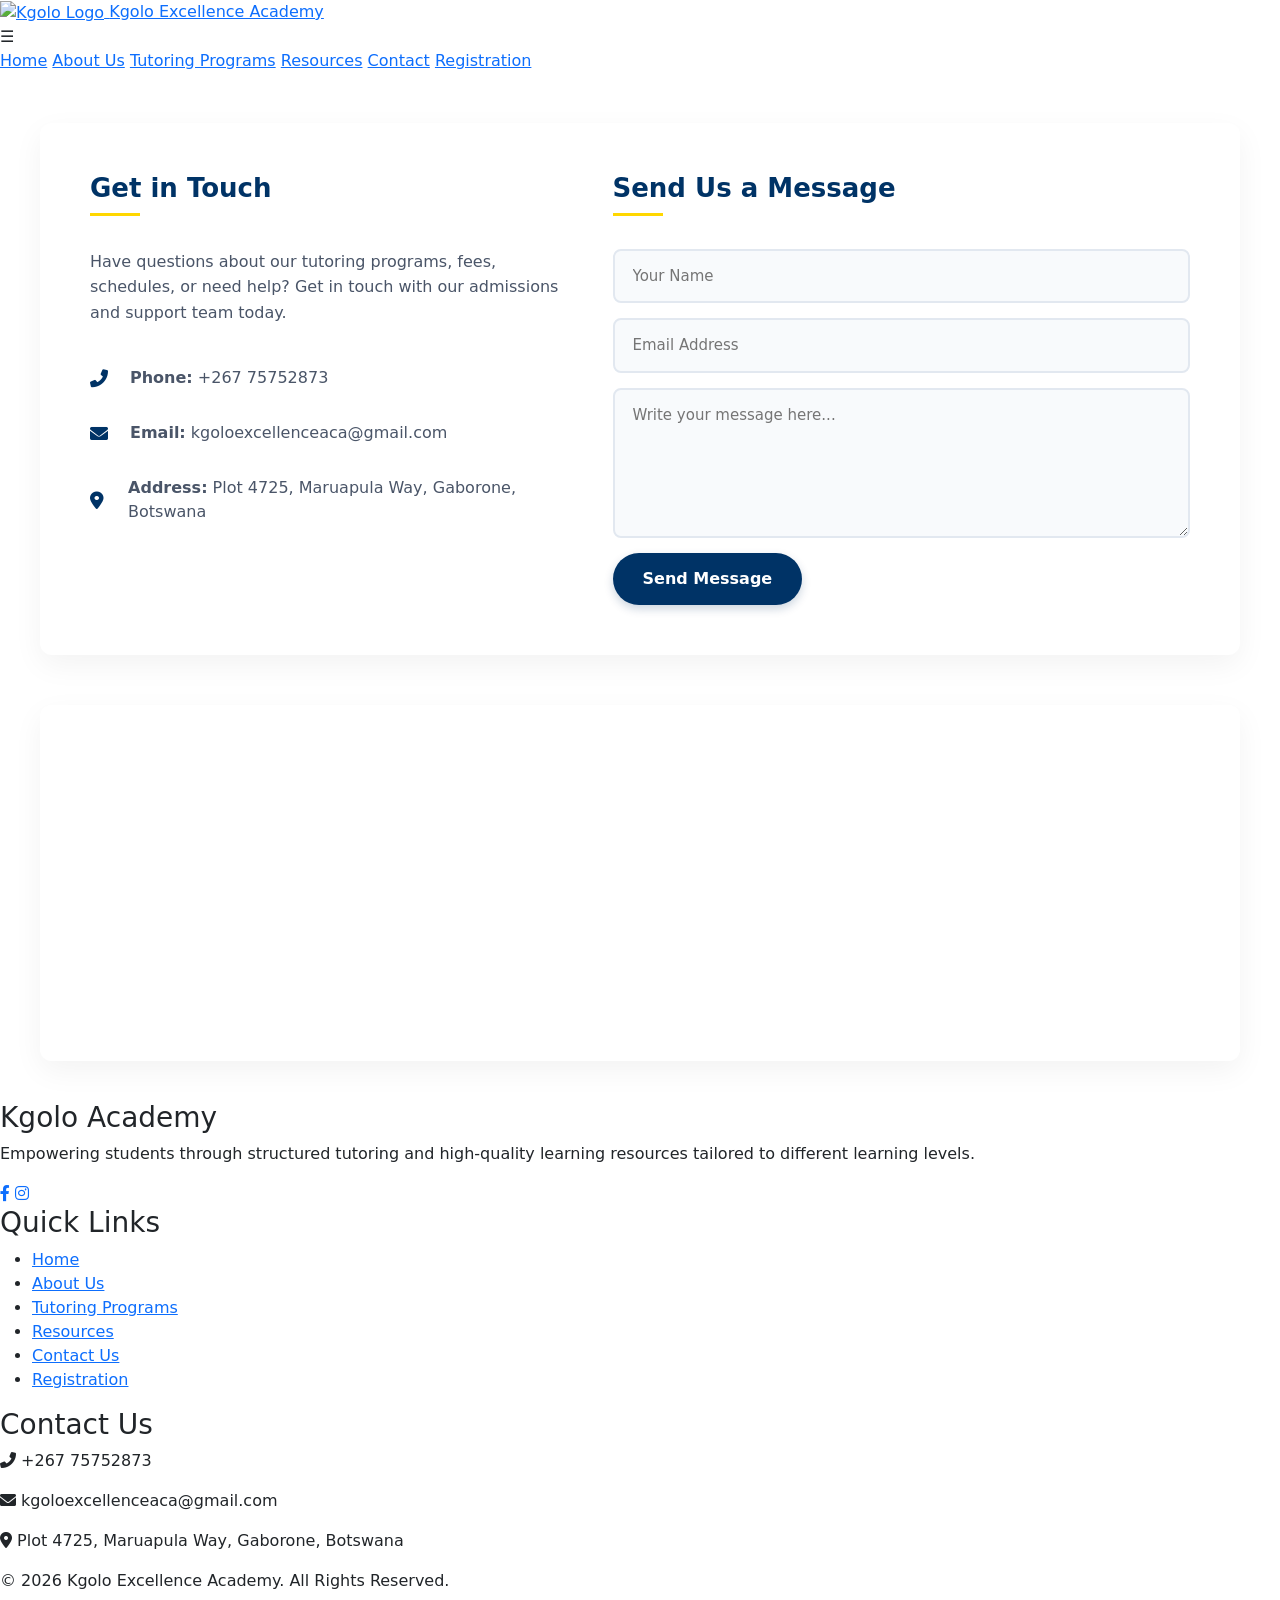
==== contact.html @ e967a227 "Add files via upload" ====
<!DOCTYPE html>
<html lang="en">
<head>
  <meta charset="UTF-8">
  <meta name="viewport" content="width=device-width, initial-scale=1.0">
  <title>Contact Us | Kgolo Excellence Academy</title>

  <!-- Bootstrap CSS -->
  <link href="https://cdn.jsdelivr.net/npm/bootstrap@5.3.3/dist/css/bootstrap.min.css" rel="stylesheet" integrity="sha384-QWTKZyjpPEjISv5WaRU9OFeRpok6YctnYmDr5pNlyT2bRjXh0JMhjY6hW+ALEwIH" crossorigin="anonymous">

  <!-- Font Awesome -->
  <link rel="stylesheet" href="https://cdnjs.cloudflare.com/ajax/libs/font-awesome/6.0.0/css/all.min.css">
  
  <!-- Shared Stylesheet -->
  <link rel="stylesheet" href="nav-footer.css">
  
  <!-- Bootstrap JS Bundle -->
  <script src="https://cdn.jsdelivr.net/npm/bootstrap@5.3.3/dist/js/bootstrap.bundle.min.js" integrity="sha384-YvpcrYf0tY3lHB60NNkmXc5s9fDVZLESaAA55NDzOxhy9GkcIdslK1eN7N6jIeHz" crossorigin="anonymous" defer></script>

  <!-- Shared Navigation Script -->
  <script src="navigation.js" defer></script>

  <style>
    /* Page-specific styling for Contact layout */
    .contact-section {
      max-width: 1200px;
      margin: 50px auto;
      background: white;
      padding: 50px;
      border-radius: 12px;
      box-shadow: 0 10px 30px rgba(0, 0, 0, 0.05);
      display: flex;
      gap: 50px;
    }

    .contact-info {
      width: 45%;
      display: flex;
      flex-direction: column;
      gap: 25px;
    }

    .contact-info h3 {
      color: #003366;
      font-size: 26px;
      font-weight: 800;
      position: relative;
      padding-bottom: 12px;
    }

    .contact-info h3::after {
      content: '';
      position: absolute;
      width: 50px;
      height: 3px;
      background-color: #ffd700;
      bottom: 0;
      left: 0;
    }

    .contact-details {
      display: flex;
      flex-direction: column;
      gap: 15px;
    }

    .contact-details p {
      font-size: 16px;
      color: #4a5568;
      display: flex;
      align-items: center;
      gap: 15px;
    }

    .contact-details i {
      color: #003366;
      font-size: 18px;
      width: 25px;
    }

    /* Sleek Form styling */
    .contact-form {
      width: 55%;
      display: flex;
      flex-direction: column;
      gap: 25px;
    }

    .contact-form h3 {
      color: #003366;
      font-size: 26px;
      font-weight: 800;
      position: relative;
      padding-bottom: 12px;
    }

    .contact-form h3::after {
      content: '';
      position: absolute;
      width: 50px;
      height: 3px;
      background-color: #ffd700;
      bottom: 0;
      left: 0;
    }

    .form-group {
      display: flex;
      flex-direction: column;
      gap: 15px;
    }

    .contact-form input,
    .contact-form textarea {
      width: 100%;
      padding: 14px 18px;
      border: 2px solid #e2e8f0;
      border-radius: 8px;
      font-size: 15px;
      background-color: #f8fafc;
      transition: all 0.3s ease;
      color: #333333;
    }

    .contact-form input:focus,
    .contact-form textarea:focus {
      border-color: #003366;
      background-color: #ffffff;
      outline: none;
      box-shadow: 0 0 10px rgba(0, 51, 102, 0.1);
    }

    .contact-form textarea {
      height: 150px;
      resize: vertical;
    }

    .contact-form button {
      align-self: flex-start;
      background: #003366;
      color: white;
      border: none;
      padding: 14px 30px;
      cursor: pointer;
      border-radius: 30px;
      font-weight: bold;
      font-size: 16px;
      transition: all 0.3s ease;
      box-shadow: 0 4px 10px rgba(0, 51, 102, 0.2);
    }

    .contact-form button:hover {
      background: #0055aa;
      transform: translateY(-2px);
      box-shadow: 0 6px 15px rgba(0, 85, 170, 0.3);
    }

    /* MAP CONTAINER */
    .map {
      max-width: 1200px;
      margin: 40px auto;
      border-radius: 12px;
      overflow: hidden;
      box-shadow: 0 10px 30px rgba(0,0,0,0.05);
      border: 3px solid #ffffff;
    }

    iframe {
      width: 100%;
      height: 350px;
      border: none;
      display: block;
    }

    /* RESPONSIVE DESIGN */
    @media (max-width: 768px) {
      .contact-section {
        flex-direction: column;
        margin: 20px;
        padding: 30px 20px;
        gap: 45px;
      }

      .contact-info,
      .contact-form {
        width: 100%;
      }

      .contact-form button {
        width: 100%;
        text-align: center;
      }

      .map {
        margin: 20px;
      }
    }
  </style>
</head>

<body>

  <!-- HEADER -->
  <header>
    <a href="index.html" class="logo-container">
      <img src="Images.wmd/Kgolo Excellence Academy Logo.png" alt="Kgolo Logo">
      <span class="site-name">Kgolo Excellence Academy</span>
    </a>

    <!-- Hamburger Icon Toggle -->
    <div class="menu-toggle">☰</div>

    <nav id="navMenu">
      <a href="index.html">Home</a>
      <a href="about.html">About Us</a>
      <a href="tutoring.html">Tutoring Programs</a>
      <a href="resources.html">Resources</a>
      <a href="contact.html">Contact</a>
      <a href="registration.html">Registration</a>
    </nav>
  </header>

  <!-- CONTACT SECTION -->
  <section class="contact-section">

    <!-- LEFT INFO -->
    <div class="contact-info">
      <h3>Get in Touch</h3>
      <p style="color: #4a5568; font-size: 16px; line-height: 1.6;">
        Have questions about our tutoring programs, fees, schedules, or need help? Get in touch with our admissions and support team today.
      </p>
      
      <div class="contact-details">
        <p><i class="fas fa-phone-alt"></i> <span><strong>Phone:</strong> +267 75752873</span></p>
        <p><i class="fas fa-envelope"></i> <span><strong>Email:</strong> kgoloexcellenceaca@gmail.com</span></p>
        <p><i class="fas fa-map-marker-alt"></i> <span><strong>Address:</strong> Plot 4725, Maruapula Way, Gaborone, Botswana</span></p>
      </div>
    </div>

    <!-- RIGHT FORM -->
    <div class="contact-form">
      <h3>Send Us a Message</h3>

      <!-- Setup with post and standard fields -->
      <form action="https://formspree.io/f/YOUR_FORM_ID" method="POST" class="form-group">
        <input type="text" name="name" placeholder="Your Name" required>
        <input type="email" name="email" placeholder="Email Address" required>
        <textarea name="message" placeholder="Write your message here..." required></textarea>
        <button type="submit">Send Message</button>
      </form>
    </div>

  </section>

  <!-- GOOGLE MAP (Maruapula Area) -->
  <div class="map">
    <iframe 
      src="https://www.google.com/maps?q=Maruapula%20Gaborone&output=embed"
      title="Kgolo Academy Location Map"
      loading="lazy">
    </iframe>
  </div>

  <!-- FOOTER -->
  <footer>
    <div class="footer-col footer-about">
      <h3>Kgolo Academy</h3>
      <p>Empowering students through structured tutoring and high-quality learning resources tailored to different learning levels.</p>
      <div class="socials">
        <a href="https://www.facebook.com/" target="_blank" aria-label="Facebook"><i class="fab fa-facebook-f"></i></a>
        <a href="https://www.instagram.com/" target="_blank" aria-label="Instagram"><i class="fab fa-instagram"></i></a>
      </div>
    </div>

    <div class="footer-col">
      <h3>Quick Links</h3>
      <ul class="footer-links">
        <li><a href="index.html">Home</a></li>
        <li><a href="about.html">About Us</a></li>
        <li><a href="tutoring.html">Tutoring Programs</a></li>
        <li><a href="resources.html">Resources</a></li>
        <li><a href="contact.html">Contact Us</a></li>
        <li><a href="registration.html">Registration</a></li>
      </ul>
    </div>

    <div class="footer-col footer-contact">
      <h3>Contact Us</h3>
      <p><i class="fas fa-phone-alt"></i> +267 75752873</p>
      <p><i class="fas fa-envelope"></i> kgoloexcellenceaca@gmail.com</p>
      <p><i class="fas fa-map-marker-alt"></i> Plot 4725, Maruapula Way, Gaborone, Botswana</p>
    </div>

    <div class="footer-bottom">
      <p>&copy; 2026 Kgolo Excellence Academy. All Rights Reserved.</p>
    </div>
  </footer>

</body>
</html>
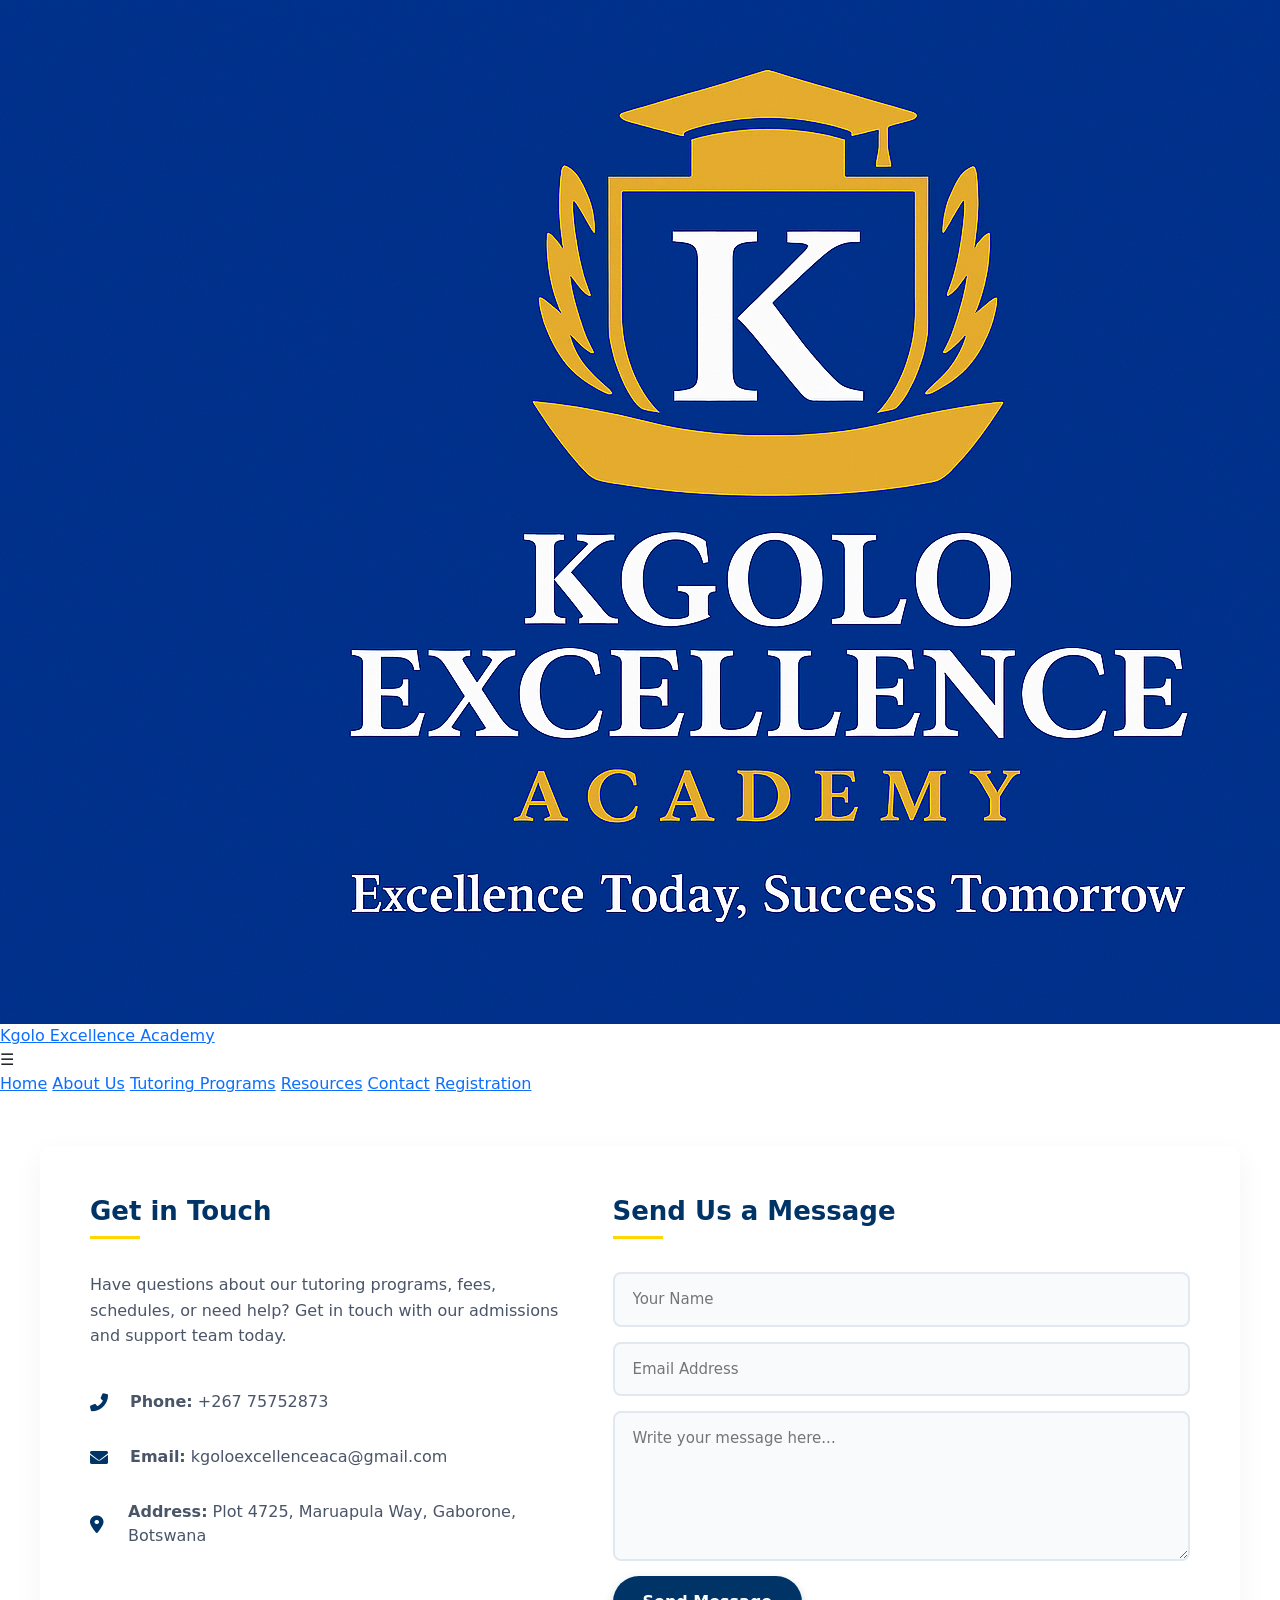
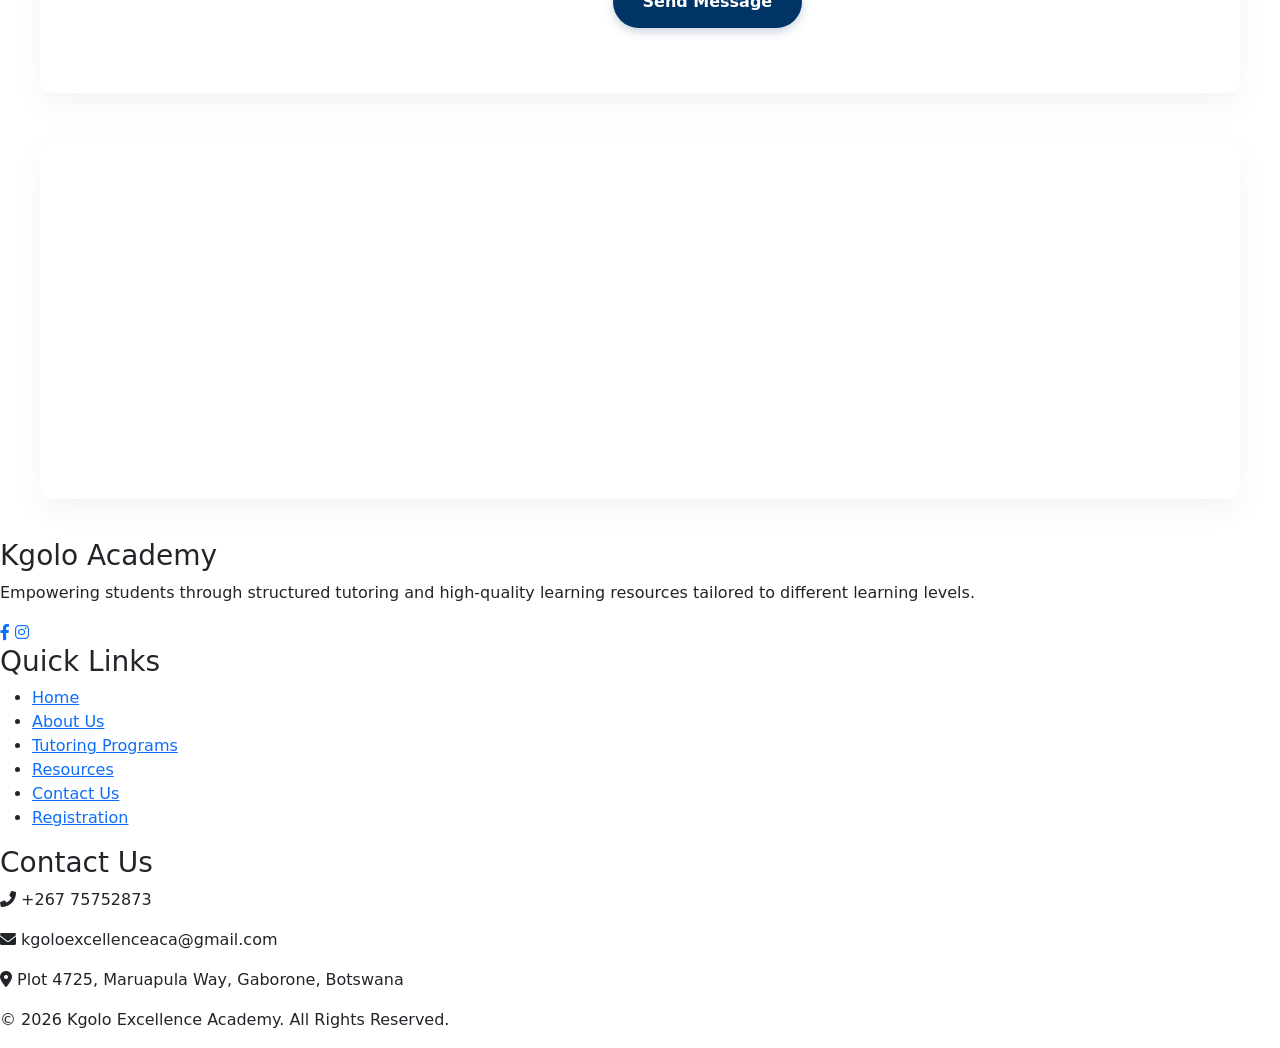
==== commit bed254dd: "Add files via upload" ====
--- a/contact.html
+++ b/contact.html
@@ -242,11 +242,12 @@
       <h3>Send Us a Message</h3>
 
       <!-- Setup with post and standard fields -->
-      <form action="https://formspree.io/f/YOUR_FORM_ID" method="POST" class="form-group">
+      <form id="contact-form" action="https://formspree.io/f/xvzyrqvg" method="POST" class="form-group">
         <input type="text" name="name" placeholder="Your Name" required>
         <input type="email" name="email" placeholder="Email Address" required>
         <textarea name="message" placeholder="Write your message here..." required></textarea>
         <button type="submit">Send Message</button>
+        <div id="contact-status" class="form-status"></div>
       </form>
     </div>
 
@@ -296,5 +297,52 @@
     </div>
   </footer>
 
+  <script>
+    document.addEventListener("DOMContentLoaded", () => {
+      const form = document.getElementById("contact-form");
+      const status = document.getElementById("contact-status");
+
+      if (form && status) {
+        form.addEventListener("submit", async (event) => {
+          event.preventDefault();
+          const button = form.querySelector("button[type='submit']");
+          const originalText = button.innerHTML;
+          button.disabled = true;
+          button.innerHTML = '<i class="fas fa-spinner fa-spin"></i> Sending...';
+
+          status.style.display = "none";
+          status.className = "form-status";
+
+          const data = new FormData(event.target);
+          try {
+            const response = await fetch(form.action, {
+              method: form.method,
+              body: data,
+              headers: {
+                'Accept': 'application/json'
+              }
+            });
+
+            if (response.ok) {
+              status.classList.add("success");
+              status.innerHTML = '<i class="fas fa-check-circle"></i> Thank you! Your message has been sent successfully. We will get back to you soon.';
+              form.reset();
+            } else {
+              const result = await response.json();
+              status.classList.add("error");
+              status.innerHTML = '<i class="fas fa-exclamation-circle"></i> ' + (result.errors ? result.errors.map(e => e.message).join(", ") : "Oops! There was a problem submitting your form.");
+            }
+          } catch (error) {
+            status.classList.add("error");
+            status.innerHTML = '<i class="fas fa-exclamation-circle"></i> Oops! Connection error. Please check your internet and try again.';
+          } finally {
+            button.disabled = false;
+            button.innerHTML = originalText;
+          }
+        });
+      }
+    });
+  </script>
+
 </body>
 </html>
